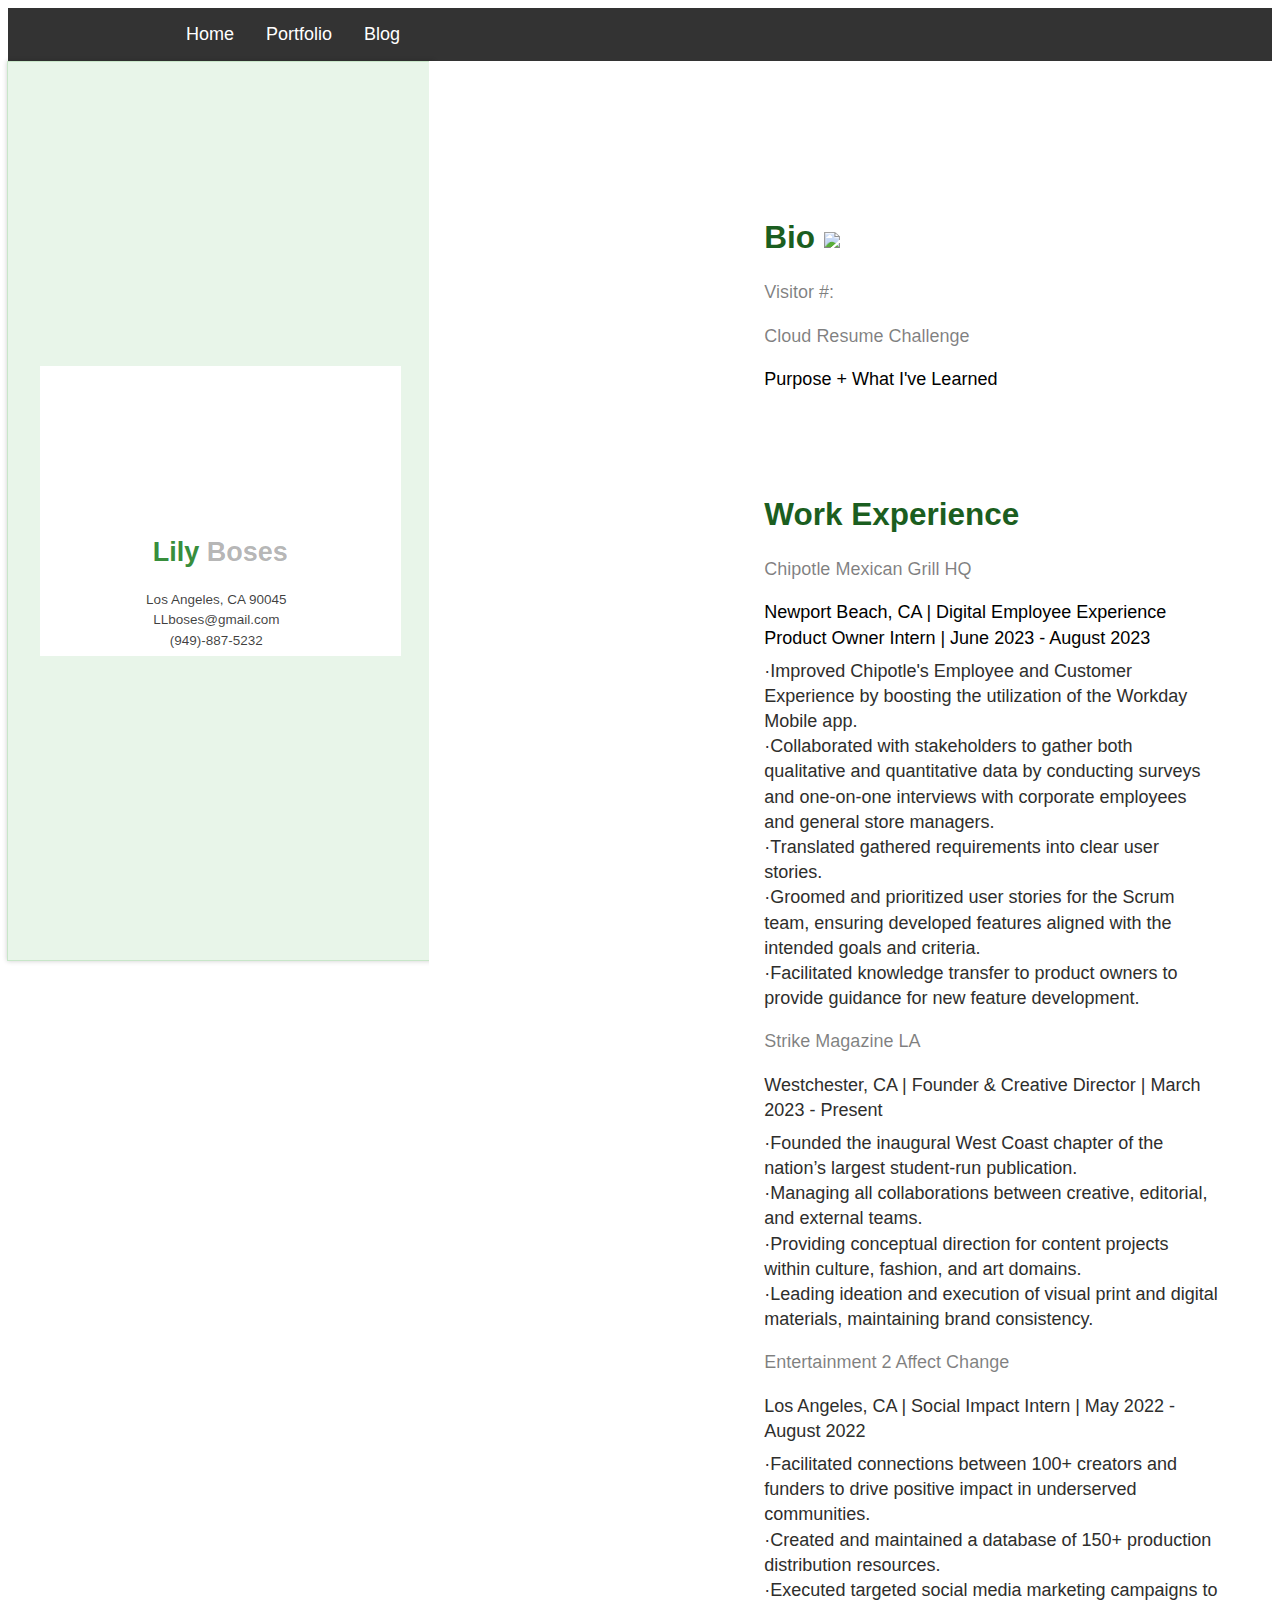
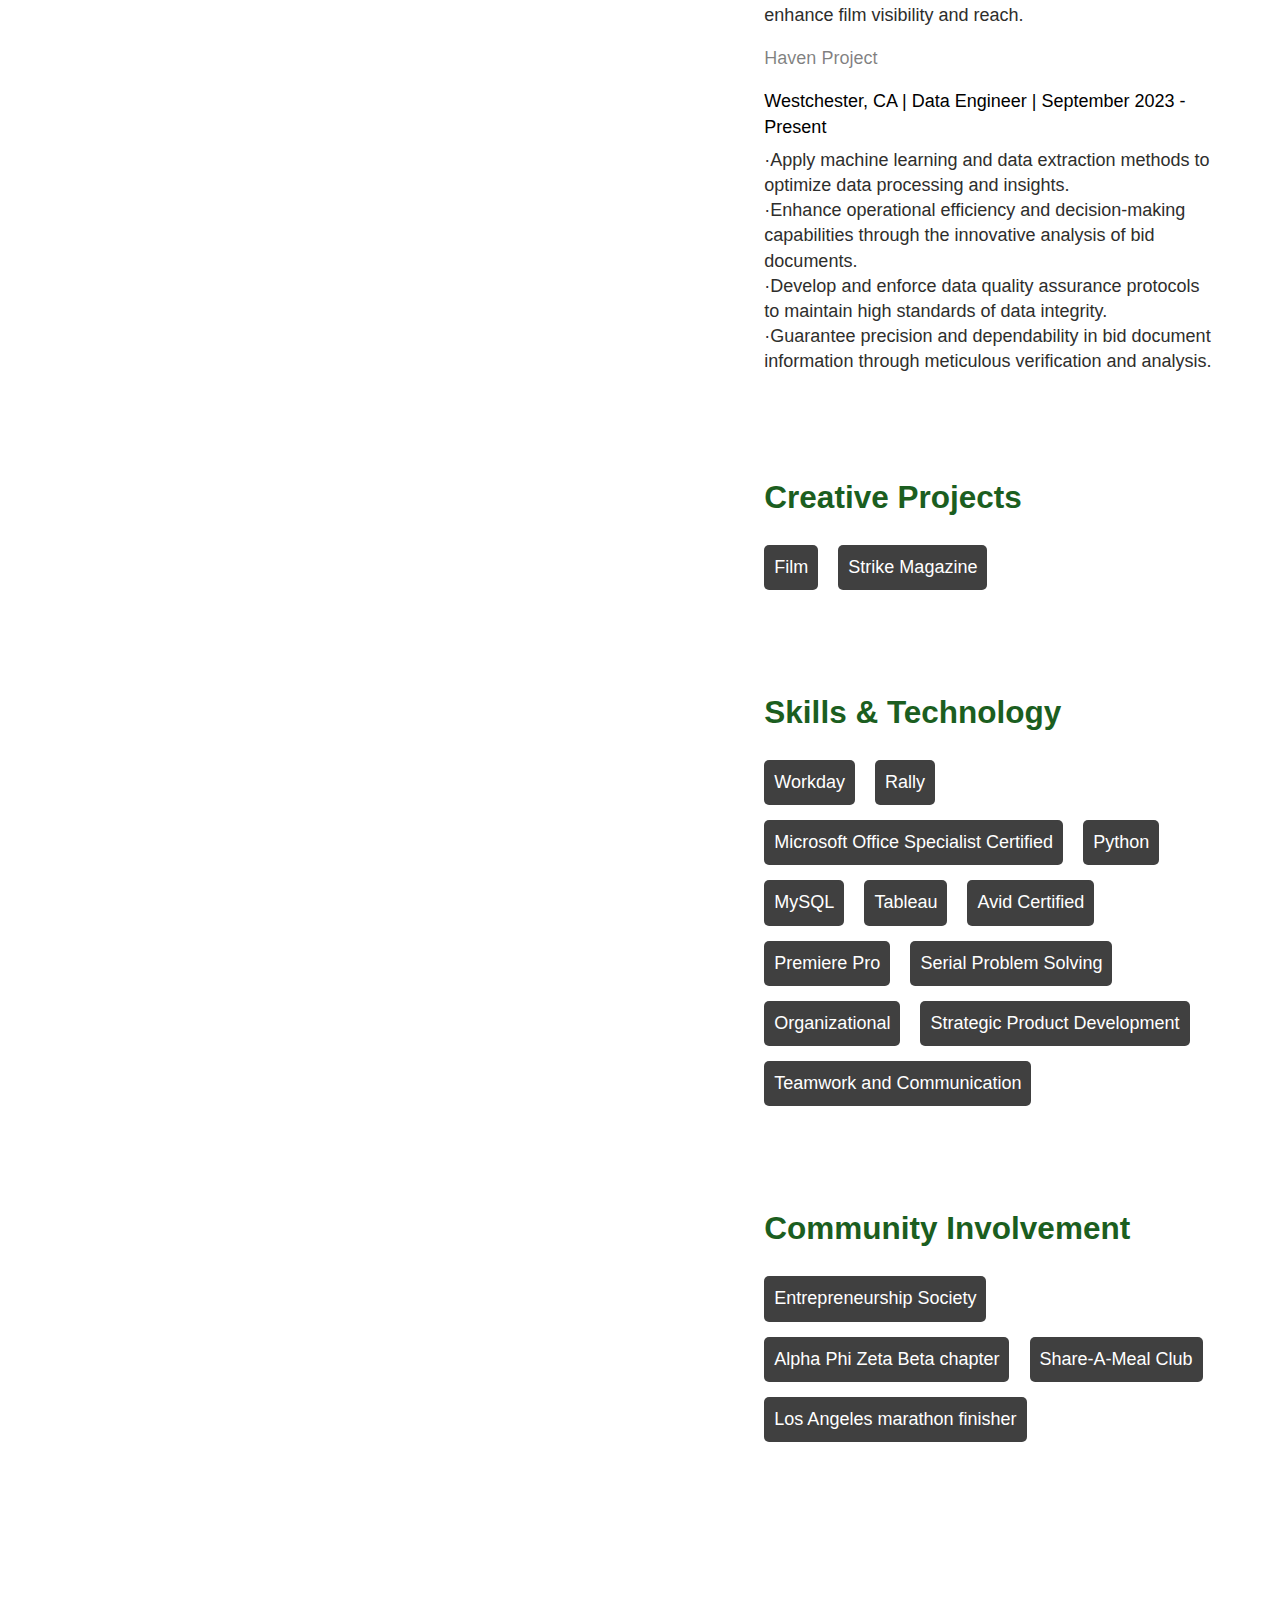
==== index.html @ 22986d9c "Add files via upload" ====
<!DOCTYPE html>
<html>
<head>
    <meta charset="UTF-8">
    <meta name="viewport" content="width=device-width, initial-scale=1.0">
    <title>Resume</title>
    <link href='https://fonts.googleapis.com/css?family=Lora:400,700,400italic|Open+Sans:300,400,500,700|Waiting+for+the+Sunrise|Shadows+Into+Light' rel='stylesheet'>
    <link rel="stylesheet" href="index-style.css">
    
    <script src="js/visitor-counter.js"></script>
    <script>
        visitorCounter();
    </script>
</head>
<body>
    <!-- Navigation Bar -->
    <nav class="navbar">
        <ul class="nav-links">
            <li><a href="index.html">Home</a></li>
            <li><a href="portfolio.html">Portfolio</a></li>
            <li><a href="blog.html">Blog</a></li>
        </ul>
    </nav>

    <div class="wrapper clearfix">
        <div class="left">
            
    <div class="name-hero">

        <div class="me-img"></div>
  
        <div class="name-text">
  
          <h1>Lily <em>Boses</em></h1>
          <p>Los Angeles, CA 90045</p>
          <p>LLboses@gmail.com</p>
          <p>(949)-887-5232</p>
        </div>
  
      </div>
  
    </div>
        <div class="right">
            <div class="right">

                <div class="inner">
                  <section>
                    <h1>Bio <img src="/images/cloud_resume.jpg"> </h1>
                    <p>
                    Visitor #: <span id="visitor-counter"></span>
                  <p>Cloud Resume Challenge </p>
                  <p> <em>Purpose + What I've Learned
                </em> </p>
                  <section></section>
                    <h1>Work Experience </h1>
                  <p>Chipotle Mexican Grill HQ</p>
                  <p> <em>Newport Beach, CA | Digital Employee Experience Product Owner Intern | June 2023 - August 2023
                </em> </p>
                  <ul>
                    <li>·Improved Chipotle's Employee and Customer Experience by boosting the utilization of the Workday Mobile app.</li>
                    <li>·Collaborated with stakeholders to gather both qualitative and quantitative data by conducting surveys and one-on-one interviews with corporate employees and general store managers.</li>
                    <li>·Translated gathered requirements into clear user stories.</li>
                    <li>·Groomed and prioritized user stories for the Scrum team, ensuring developed features aligned with the intended goals and criteria.</li>
                    <li>·Facilitated knowledge transfer to product owners to provide guidance for new feature development.</li>
                  </ul>
                  <p> Strike Magazine LA </p>
                    </p> </em>Westchester, CA | Founder & Creative Director | March 2023 - Present
                 </em> </p>
                  <ul>
                    <li>·Founded the inaugural West Coast chapter of the nation’s largest student-run publication.</li>
                    <li>·Managing all collaborations between creative, editorial, and external teams.</li>
                    <li>·Providing conceptual direction for content projects within culture, fashion, and art domains.</li>
                    <li>·Leading ideation and execution of visual print and digital materials, maintaining brand consistency.</li>
                </ul>
                <p>Entertainment 2 Affect Change</p>
                    </p> </em>Los Angeles, CA | Social Impact Intern | May 2022 - August 2022
                 </em> </p>
                  <ul>
                    <li>·Facilitated connections between 100+ creators and funders to drive positive impact in underserved communities.</li>
                    <li>·Created and maintained a database of 150+ production distribution resources.</li>
                    <li>·Executed targeted social media marketing campaigns to enhance film visibility and reach.</li>
                </ul>
                <p>Haven Project </p>
                    <p> <em>Westchester, CA | Data Engineer | September 2023 - Present 
                 </em> </p>
                  <ul>
                    <li>·Apply machine learning and data extraction methods to optimize data processing and insights.
                    <li>·Enhance operational efficiency and decision-making capabilities through the innovative analysis of bid documents.</li>
                    <li>·Develop and enforce data quality assurance protocols to maintain high standards of data integrity.</li>
                    <li>·Guarantee precision and dependability in bid document information through meticulous verification and analysis.</li>
                </ul>
            </section>
            <!-- Project Section -->
            <section>
                <h1>Creative Projects</h1>
                <ul class="skill-set">
                    <li>Film</li>
                    <li>Strike Magazine</li>
            <!-- Skills & Technology Section -->
            <section>
                <h1>Skills & Technology</h1>
                <ul class="skill-set">
                    <li>Workday</li>
                    <li>Rally</li>
                    <li>Microsoft Office Specialist Certified</li>
                    <li>Python</li>
                    <li>MySQL</li>
                    <li>Tableau</li>
                    <li>Avid Certified</li>
                    <li>Premiere Pro</li>
                    <li>Serial Problem Solving</li>
                    <li>Organizational</li>
                    <li>Strategic Product Development</li>
                    <li>Teamwork and Communication</li>
                </ul>
            </section>

            <!-- Community Involvement Section -->
            <section>
                <h1>Community Involvement</h1>
                <ul class="skill-set">
                    <li>Entrepreneurship Society</li>
                    <li>Alpha Phi Zeta Beta chapter</li>
                    <li>Share-A-Meal Club</li>
                    <li>Los Angeles marathon finisher</li>
                </ul>
            </section>

            <!-- Additional sections can be added here if needed -->
            
        </div>
    </div>

    <!-- Include Bootstrap JavaScript from a CDN (for Bootstrap functionality) -->
    <script src="https://cdn.jsdelivr.net/npm/bootstrap@5.3.2/dist/js/bootstrap.bundle.min.js" integrity="sha384-C6RzsynM9kWDrMNeT87bh95OGNyZPhcTNXj1NW7RuBCsyN/o0jlpcV8Qyq46cDfL" crossorigin="anonymous"></script>
</body>
</html>
---- index-style.css ----
/* Universal Box Sizing */
*, *:before, *:after {
    -moz-box-sizing: border-box; -webkit-box-sizing: border-box; box-sizing: border-box;
}

/* HTML and Body Styles */
html {
    font-size: 100%;
}

body {
    -webkit-font-smoothing: antialiased;
    color: #2e2e2c; /* Dark grey for text */
    font-family: 'Helvetica Neue', sans-serif;
    font-size: 18px;
    font-weight: 400;
    line-height: 1.4;
    text-rendering: optimizeLegibility;
    background-color: #ffffff; /* White background */
}

/* Navigation Bar Styles */
.navbar {
    background-color: #333; /* Dark background for the navbar */
    overflow: hidden;
}

.nav-links {
    list-style-type: none;
    margin: 0;
    padding: 0;
    display: flex;
    justify-content: center; /* Centers the navigation links */
}

.nav-links li {
    display: inline;
}

.nav-links li a {
    display: block;
    color: white;
    text-align: center;
    padding: 14px 16px;
    text-decoration: none;
}

/* Change color on hover */
.nav-links li a:hover {
    background-color: #ddd;
    color: black;
}

/* Header Styles */
h1 {
    color: #1b5e20; /* Dark green */
}

/* Wrapper Styles */
.wrapper {
    height: 100%;
    background-color: #ffffff; /* White background for wrapper */
}

/* Left Column Styles */
.left {
    background-color: #e8f5e9; /* Very light shade of green */
    border: 1px solid #c8e6c9; /* Slightly darker green for the border */
    box-shadow: 0 0 5px 0 rgba(0, 0, 0, 0.2); /* Optional: Adds subtle shadow to the border */
    float: right;
    height: 100%;
    margin-left: -1px;
    min-width: 256px;
    position: fixed;
    width: 33.33%;
}

/* Right Column Styles */
.right {
    float: right;
    height: 100%;
    position: relative;
    width: 66.66%;
    background-color: #ffffff; /* White background */
}

/* Name Hero Section */
.name-hero {
    background: #ffffff; /* White background */
    bottom: 0;
    height: 290px;
    left: 0;
    margin: auto;
    position: absolute;
    right: 0;
    top: 0;
    width: 85%;
}

/* Profile Image Styles */
.me-img {
    background: url(https://media-exp1.licdn.com/dms/image/C4E03AQGnLq_IB_mf8Q/profile-displayphoto-shrink_400_400/0/1631022739752?e=1648684800&v=beta&t=eICUjHeH_g9GQEItmEMK1j2gCADwqfjrlccSD_5za58) no-repeat center center;
    background-size: 100%;
    background-position: 0px;
    border-radius: 100%;
    height: 150px;
    margin: 0 auto;
    position: relative;
    width: 150px;
}

/* Name and Title Styles */
.name-hero h1 {
    font-family: 'Arial', sans-serif;
    font-size: 1.5em;
    text-align: center;
    color: #388e3c; /* Bright green */
}

.name-hero h1 em {
    color: rgba(0, 0, 0, .3);
    font-style: normal;
    font-weight: 700;
}

.name-hero p {
    color: rgba(0, 0, 0, .75);
    font-size: .75em;
    line-height: 1.5;
    margin: 0 8px 0 0;
    text-align: center;
}

.name-hero .name-text {
    margin: 0 auto;
    width: 85%;
}

/* Inner Content Styles */
.inner {
    margin: 0 auto;
    max-width: 975px;
    padding: 3em;
    background-color: #ffffff; /* White background */
}

.inner h1 {
    font-size: 1.75em;
}

.inner p {
    color: rgba(0, 0, 0, .5);
}

.inner p em {
    color: rgba(0, 0, 0, 1);
    font-style: normal;
}

.inner section {
    margin: 100px auto;
    background-color: #ffffff; /* White background */
}

/* List Styles */
ul {
    list-style-type: none;
    margin-top: -10px;
    max-width: 570px;
    padding: 0;
}

/* Skill Set Styles */
.skill-set li {
    background: rgba(0, 0, 0, .75);
    border-radius: 5px;
    color: #FFF;
    display: inline-block;
    list-style: none;
    margin: 15px 15px 0 0;
    padding: 10px;
    text-align: justify;
}

.skill-set li:hover {
    background: #3498db; /* Blue on hover */
}

/* Responsive Design for Different Screen Sizes */
@media screen and (max-width: 48em) {
    .right, .left {
        float: none;
        position: relative !important;
        width: 100%;
        min-height: 500px;
    }
    .handmade {
        text-align: center !important;
        margin-top: 0px !important;
    }
}

@media screen and (max-width: 75em) {
    body { font-size: 16px; }
}

@media screen and (max-width: 60em) {
    body { font-size: 14px; }
}

/* Clearfix for Floating Elements */
.clearfix:after {
    content: " "; /* Older browser do not support empty content */
    visibility: hidden;
    display: block;
    height: 0;
    clear: both;
}

/* Styles for Handmade Section */
.handmade {
    text-align: right;
    margin-top: 100px;
}
.handmade em {
    font-family: 'Shadows Into Light', cursive;
    font-size: 1.25em;
    margin-left: 5px;
}
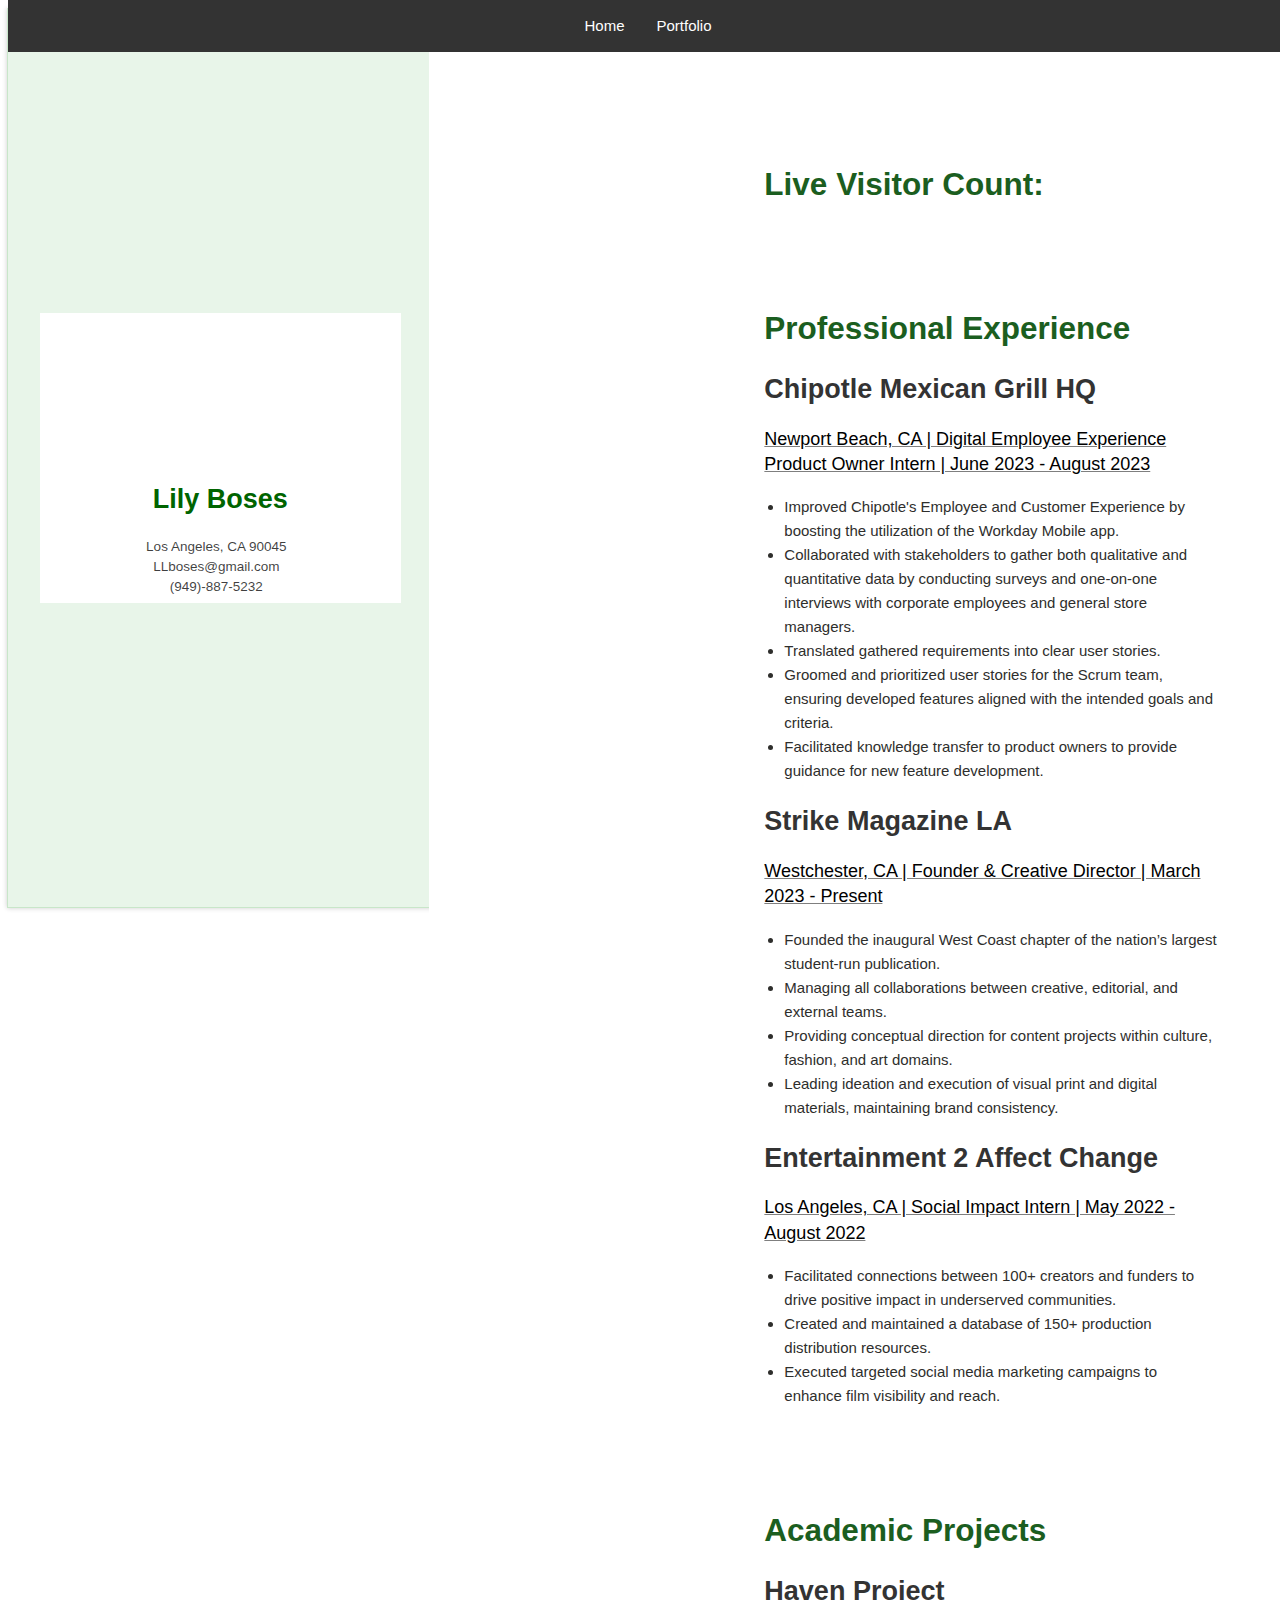
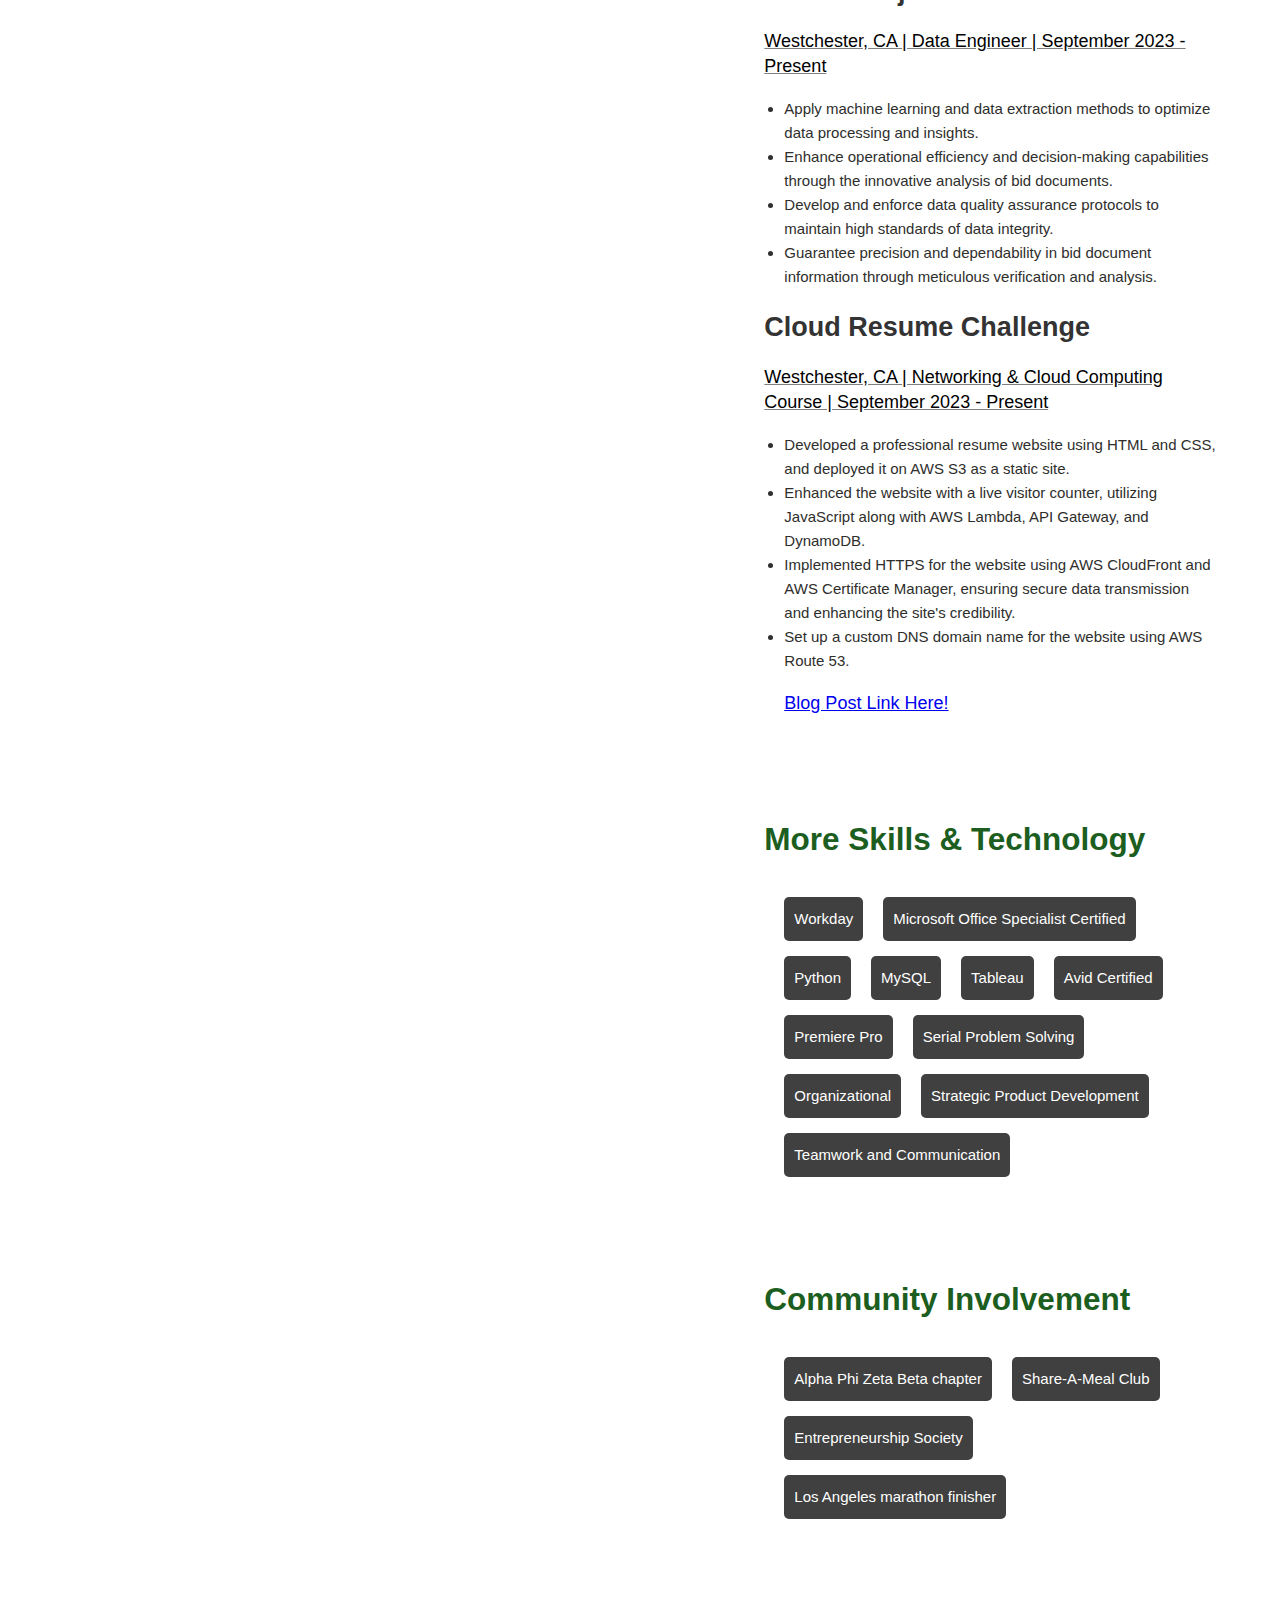
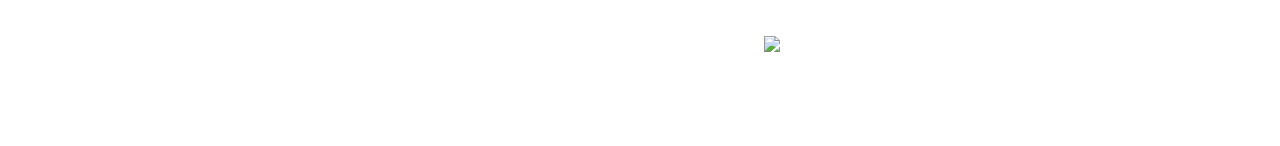
==== commit a6633b22: "Add files via upload" ====
--- a/index.html
+++ b/index.html
@@ -18,7 +18,6 @@
         <ul class="nav-links">
             <li><a href="index.html">Home</a></li>
             <li><a href="portfolio.html">Portfolio</a></li>
-            <li><a href="blog.html">Blog</a></li>
         </ul>
     </nav>
 
@@ -31,7 +30,7 @@
   
         <div class="name-text">
   
-          <h1>Lily <em>Boses</em></h1>
+          <h1>Lily Boses</h1>
           <p>Los Angeles, CA 90045</p>
           <p>LLboses@gmail.com</p>
           <p>(949)-887-5232</p>
@@ -45,63 +44,63 @@
 
                 <div class="inner">
                   <section>
-                    <h1>Bio <img src="/images/cloud_resume.jpg"> </h1>
+                    <h1>Live Visitor Count: <span id="visitor-counter"></span> </h1>
                     <p>
-                    Visitor #: <span id="visitor-counter"></span>
-                  <p>Cloud Resume Challenge </p>
-                  <p> <em>Purpose + What I've Learned
-                </em> </p>
                   <section></section>
-                    <h1>Work Experience </h1>
-                  <p>Chipotle Mexican Grill HQ</p>
-                  <p> <em>Newport Beach, CA | Digital Employee Experience Product Owner Intern | June 2023 - August 2023
-                </em> </p>
+                    <h1>Professional Experience </h1>
+                    <h2 class="work-experience-title">Chipotle Mexican Grill HQ</h2>
+                    <p class="work-experience-subtitle"><em>Newport Beach, CA | Digital Employee Experience Product Owner Intern | June 2023 - August 2023</em></p>
                   <ul>
-                    <li>·Improved Chipotle's Employee and Customer Experience by boosting the utilization of the Workday Mobile app.</li>
-                    <li>·Collaborated with stakeholders to gather both qualitative and quantitative data by conducting surveys and one-on-one interviews with corporate employees and general store managers.</li>
-                    <li>·Translated gathered requirements into clear user stories.</li>
-                    <li>·Groomed and prioritized user stories for the Scrum team, ensuring developed features aligned with the intended goals and criteria.</li>
-                    <li>·Facilitated knowledge transfer to product owners to provide guidance for new feature development.</li>
+                    <li>Improved Chipotle's Employee and Customer Experience by boosting the utilization of the Workday Mobile app.</li>
+                    <li>Collaborated with stakeholders to gather both qualitative and quantitative data by conducting surveys and one-on-one interviews with corporate employees and general store managers.</li>
+                    <li>Translated gathered requirements into clear user stories.</li>
+                    <li>Groomed and prioritized user stories for the Scrum team, ensuring developed features aligned with the intended goals and criteria.</li>
+                    <li>Facilitated knowledge transfer to product owners to provide guidance for new feature development.</li>
                   </ul>
-                  <p> Strike Magazine LA </p>
-                    </p> </em>Westchester, CA | Founder & Creative Director | March 2023 - Present
-                 </em> </p>
+                    <h2 class="work-experience-title">Strike Magazine LA</h2>
+                    <p class="work-experience-subtitle"><em>Westchester, CA | Founder & Creative Director | March 2023 - Present</em></p>
                   <ul>
-                    <li>·Founded the inaugural West Coast chapter of the nation’s largest student-run publication.</li>
-                    <li>·Managing all collaborations between creative, editorial, and external teams.</li>
-                    <li>·Providing conceptual direction for content projects within culture, fashion, and art domains.</li>
-                    <li>·Leading ideation and execution of visual print and digital materials, maintaining brand consistency.</li>
+                    <li>Founded the inaugural West Coast chapter of the nation’s largest student-run publication.</li>
+                    <li>Managing all collaborations between creative, editorial, and external teams.</li>
+                    <li>Providing conceptual direction for content projects within culture, fashion, and art domains.</li>
+                    <li>Leading ideation and execution of visual print and digital materials, maintaining brand consistency.</li>
                 </ul>
-                <p>Entertainment 2 Affect Change</p>
-                    </p> </em>Los Angeles, CA | Social Impact Intern | May 2022 - August 2022
-                 </em> </p>
+                <h2 class="work-experience-title">Entertainment 2 Affect Change</h2>
+                <p class="work-experience-subtitle"><em>Los Angeles, CA | Social Impact Intern | May 2022 - August 2022</em></p>
                   <ul>
-                    <li>·Facilitated connections between 100+ creators and funders to drive positive impact in underserved communities.</li>
-                    <li>·Created and maintained a database of 150+ production distribution resources.</li>
-                    <li>·Executed targeted social media marketing campaigns to enhance film visibility and reach.</li>
-                </ul>
-                <p>Haven Project </p>
-                    <p> <em>Westchester, CA | Data Engineer | September 2023 - Present 
-                 </em> </p>
-                  <ul>
-                    <li>·Apply machine learning and data extraction methods to optimize data processing and insights.
-                    <li>·Enhance operational efficiency and decision-making capabilities through the innovative analysis of bid documents.</li>
-                    <li>·Develop and enforce data quality assurance protocols to maintain high standards of data integrity.</li>
-                    <li>·Guarantee precision and dependability in bid document information through meticulous verification and analysis.</li>
+                    <li>Facilitated connections between 100+ creators and funders to drive positive impact in underserved communities.</li>
+                    <li>Created and maintained a database of 150+ production distribution resources.</li>
+                    <li>Executed targeted social media marketing campaigns to enhance film visibility and reach.</li>
                 </ul>
             </section>
+
             <!-- Project Section -->
             <section>
-                <h1>Creative Projects</h1>
-                <ul class="skill-set">
-                    <li>Film</li>
-                    <li>Strike Magazine</li>
+                <h1>Academic Projects</h1>
+                <h2 class="work-experience-title">Haven Project </h2>
+                <p class="work-experience-subtitle"><em>Westchester, CA | Data Engineer | September 2023 - Present</em></p> 
+                <ul>
+                  <li>Apply machine learning and data extraction methods to optimize data processing and insights.
+                  <li>Enhance operational efficiency and decision-making capabilities through the innovative analysis of bid documents.</li>
+                  <li>Develop and enforce data quality assurance protocols to maintain high standards of data integrity.</li>
+                  <li>Guarantee precision and dependability in bid document information through meticulous verification and analysis.</li>
+                </ul>
+                <h2 class="work-experience-title">Cloud Resume Challenge </h2>
+                <p class="work-experience-subtitle"><em>Westchester, CA | Networking & Cloud Computing Course | September 2023 - Present</em></p> 
+                <ul>
+                  <li>Developed a professional resume website using HTML and CSS, and deployed it on AWS S3 as a static site.</li>
+                  <li>Enhanced the website with a live visitor counter, utilizing JavaScript along with AWS Lambda, API Gateway, and DynamoDB.</li>
+                  <li>Implemented HTTPS for the website using AWS CloudFront and AWS Certificate Manager, ensuring secure data transmission and enhancing the site's credibility.</li>
+                  <li>Set up a custom DNS domain name for the website using AWS Route 53.</li>
+                <p class="work-experience-subtitle"><em><a href="https://medium.com/@llboses/the-cloud-resume-challenge-my-first-cloud-project-journey-af02eee07306">Blog Post Link Here!</a></em></p>
+                </ul>
+            </section>
+
             <!-- Skills & Technology Section -->
             <section>
-                <h1>Skills & Technology</h1>
+                <h1>More Skills & Technology</h1>
                 <ul class="skill-set">
                     <li>Workday</li>
-                    <li>Rally</li>
                     <li>Microsoft Office Specialist Certified</li>
                     <li>Python</li>
                     <li>MySQL</li>
@@ -119,10 +118,13 @@
             <section>
                 <h1>Community Involvement</h1>
                 <ul class="skill-set">
-                    <li>Entrepreneurship Society</li>
                     <li>Alpha Phi Zeta Beta chapter</li>
                     <li>Share-A-Meal Club</li>
+                    <li>Entrepreneurship Society</li>
                     <li>Los Angeles marathon finisher</li>
+                </ul>
+            </section>
+                <h1><img src="/images/cloud_resume.jpg"></h1>
                 </ul>
             </section>
 
--- a/index-style.css
+++ b/index-style.css
@@ -23,6 +23,10 @@
 .navbar {
     background-color: #333; /* Dark background for the navbar */
     overflow: hidden;
+    position: fixed; /* Added to make navbar fixed */
+    top: 0; /* Aligns navbar to the top of the page */
+    width: 100%; /* Ensures navbar spans entire width */
+    z-index: 1000; /* Ensures navbar stays above other elements */
 }
 
 .nav-links {
@@ -114,7 +118,7 @@
     font-family: 'Arial', sans-serif;
     font-size: 1.5em;
     text-align: center;
-    color: #388e3c; /* Bright green */
+    color: #006400; /* Darker green */
 }
 
 .name-hero h1 em {
@@ -162,12 +166,31 @@
     background-color: #ffffff; /* White background */
 }
 
+/* Style for Work Experience Titles */
+.work-experience-title {
+    color: #333333; /* Dark grey color */
+    font-weight: bold; /* Makes the text bold */
+    margin-top: 20px; /* Adds more space above the title */
+    margin-bottom: 5px; /* Spacing below the title before the list starts */
+}
+
+/* Style for Subtitles under each Title */
+.work-experience-subtitle {
+    color: #555555; /* Slightly lighter than the title for distinction */
+    font-weight: normal; /* Ensures normal font weight */
+    margin-bottom: 15px; /* Space between the subtitle and the list */
+    text-decoration: underline; /* Adds underline to the subtitle */
+}
+
 /* List Styles */
 ul {
-    list-style-type: none;
-    margin-top: -10px;
-    max-width: 570px;
-    padding: 0;
+    list-style-type: disc; /* Ensures standard bullet points are used */
+    padding-left: 20px; /* Adjusts padding to accommodate larger bullet points */
+}
+
+li {
+    font-size: 15px; /* Increases font size, which also increases bullet size */
+    line-height: 1.6; /* Adjusts line spacing for readability */
 }
 
 /* Skill Set Styles */
@@ -184,6 +207,10 @@
 
 .skill-set li:hover {
     background: #3498db; /* Blue on hover */
+}
+
+.portfolio {
+    margin-top: 60px; /* Adjust this value as needed */
 }
 
 /* Responsive Design for Different Screen Sizes */
